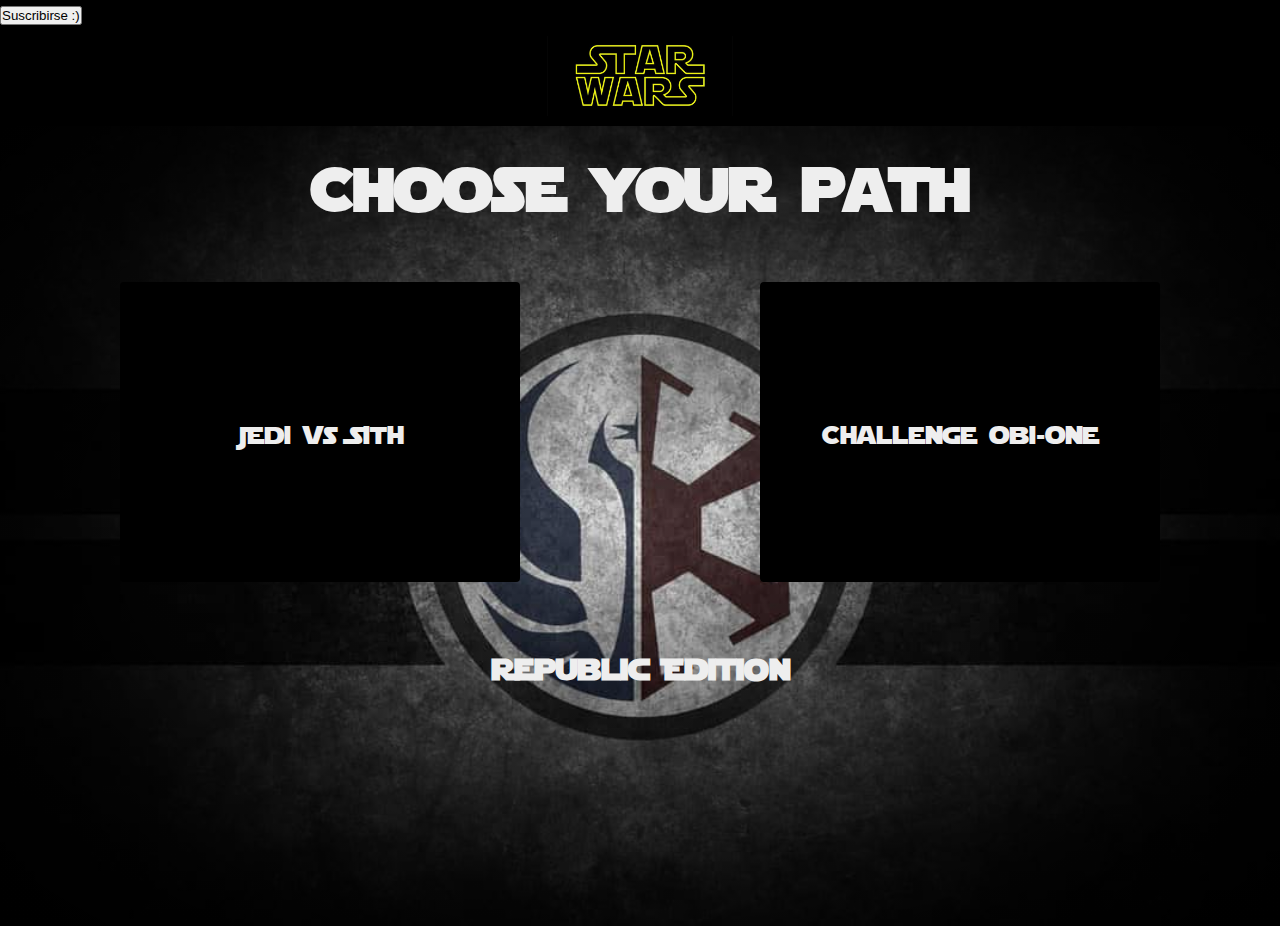
==== index.html @ 499d72a9 "completed" ====
<!Doctype html>
<html>
  <head>
    <link rel="icon" type="image/png" href="icons/icon-72x72.png">
    <link rel="stylesheet" href="assets/styles.css">
    <link rel="manifest" href="/manifest.json">
    <meta charset="utf-8">
    <meta name="viewport" content="width=device-width, initial-scale=1.0">
    <title>Star Wars</title>
  </head>
  <body>
    <section>
      <button class="subscribe-button">Suscribirse :)</button>
    </section>
    <header class="header">
      <picture class="header__picture">
        <img class="header__image" src="assets/img/starwars-logo.jpg" alt="Star Wars logo">
      </picture>
    </header>


    <section class="section">
      <h1 class="section__title">Choose your path</h1>
      <div class="section__container">
        <a class="section__card player">Jedi vs Sith</a>
        <a class="section__card computer" href="views/computer.html">Challenge obi-one</a>
      </div>
      <footer>
        <h3 class="footer__text">Republic Edition</h3>
      </footer>
    </section>

    <audio class="lightsaber-audio" src="assets/sounds/lightsaber.wav"></audio>
    <audio class="hello-audio" src="assets/sounds/hello-there.ogg"></audio>

    <script src="assets/main.js"></script>
    <script>
    // Service Worker Register
    if('serviceWorker' in navigator && 'PushManager' in window) {
      window.addEventListener('load', function() {
        navigator.serviceWorker.register('/sw.js')
          .then((swReg) => {
            console.log("Service Worker Registered and Push Notifications");
            swRegistration = swReg;
            getSubsciptionStatus();
          })
      });
    }
    </script>
    <script src="push-notifications.js" async></script>
  </body>
</html>
---- assets/styles.css ----
* {
  margin: 0;
  padding: 0;
}

@font-face {
  font-family: starjedi;
  src: url('fonts/starjedi.ttf');
  font-display: swap;
}

:root {
  --black-color: #000;;
  --white-color: #eee;
  --star-wars-yellow: #FFE918;

  --header-height: 100px;
}

html {
  background-color: black;
}

body {
  font-family: starjedi;
}

/* Header */
.header {
  background-color: var(--black-color);
  box-sizing: border-box;
  height: var(--header-height);
  padding: 10px 0;
}

.header__picture {
  display: block;
  height: 100%;
  text-align: center;
}

.header__image {
  height: 100%;
}

/* Section */
.section {
  background-image: radial-gradient(transparent, black), url('img/landing-page/landing-background.jpg');
  background-position: center;
  background-size: cover;
  min-height: calc(100vh - var(--header-height));
}

.section__title {
  color: var(--white-color);
  font-size: 60px;
  text-align: center;
  padding-top: 10px;
}

.section__container {
  display: flex;
  justify-content: space-around;
  padding: 50px 0;
}

/* Cards */
.section__card {
  align-items: center;
  background-size: cover;
  background-color: var(--black-color);
  border-radius: 4px;
  box-sizing: border-box;
  color: var(--white-color);
  display: flex;
  height: 300px;
  justify-content: center;
  font-size: 25px;
  text-decoration: none;
  transition: all .4s;
  width: 400px;
}

.section__card:hover {
  font-size: 20px;
  padding-right: 140px;
}

.player:hover {
  background-image: url('img/landing-page/landing-vs.jpg');
}

.computer:hover {
  background-image: url('img/landing-page/landing-obi.jpg');
}

.footer__text {
  color: var(--white-color);
  font-size: 30px;
  text-align: center;
  padding: 10px 0;
}

/* Obi One Section */
.obiWan__select {
  background-image: radial-gradient(transparent, black), url('img/vs-computer/clone-background.jpg');
  display: none;
}

.obiWan__select.active {
  display: block;
}

.card__container {
  align-items: center;
  display: flex;
  justify-content: space-around;
  height: calc(100vh - 316px);
}

.card__label {
  border: 10px solid gray;
  border-radius: 10px;
  background-color: gray;
  cursor: pointer;
  filter: brightness(.9);
  height: 250px;
  position: relative;
  overflow: hidden;
  width: 400px
}

.card__label:hover {
  border-color: lightgray;
  background-color: lightgray;
  filter: brightness(1.2);
}

.card__label img {
  border-radius: 10px;
  min-height: 100%;
  max-width: 100%;
}

.card__label:hover .card__title {
  display: block;
}

.card__title {
  bottom: 10px;
  color: lightgray;
  display: none;
  font-size: 30px;
  letter-spacing: 1px;
  position: absolute;
  right: 10px;
}

input {
  display: none;
}

.obiWan__match {
  background-image: radial-gradient(transparent, black), url('img/vs-computer/obi-background.jpeg');
  background-position: top;
  display: none;
  grid-template-columns: 1fr 2fr 1fr;
}

.obiWan__match.active {
  display: grid;
}

.result,
.weapon-selection {
  align-items: center;
  box-sizing: border-box;
  display: flex;
  flex-direction: column;
  justify-content: center;
  padding-bottom: var(--header-height);
}

.result h2 {
  color: var(--star-wars-yellow);
  font-size: 40px;
}

.result picture {
  display: block;
  margin: 60px 0 40px 0;
  text-align: center;
  width: 100%;
}

.result picture img{
  max-height: 500px;
  max-width: 100%;
}

.weapon-selection h3 {
  color: var(--white-color);
  font-size: 25px;
}

.weapon-selection picture {
  background-color: var(--white-color);
  border-radius: 100%;
  padding: 10px;
  margin: 20px 0;
  width: 100px;
}

.weapon-selection picture img {
  width: 100%;
}



@media screen and (max-width: 800px) {
  .section__title {
    font-size: 35px;
  }

  .section__card {
    width: 300px;
  }

  .player {
    background-image: url('img/landing-page/landing-vs.jpg');
    background-position: center;
  }

  .computer {
    background-image: url('img/landing-page/landing-obi.jpg');
    background-position: center;
  }

  .card__container {
    box-sizing: border-box;
    flex-direction: column;
    height: auto;
    padding: 0 50px;
  }

  .card__label {
    height: 200px;
    margin: 20px 0;
    width: 100%;
  }

  .obiWan__match {
    grid-template-columns: 1fr 1fr;
  }

  .result {
    grid-column: 1/3;
    grid-row: 1/2;
    padding-bottom: 20px;
  }

  .result picture {
    margin: 0;
  }

  .weapon-selection h3 {
    font-size: 15px;
  }
}

@media screen and (max-width: 450px) {

  .section__container {
    align-items: center;
    flex-direction: column;
    padding: 0;
  }

  .section__card {
    margin: 20px 0;
  }
}
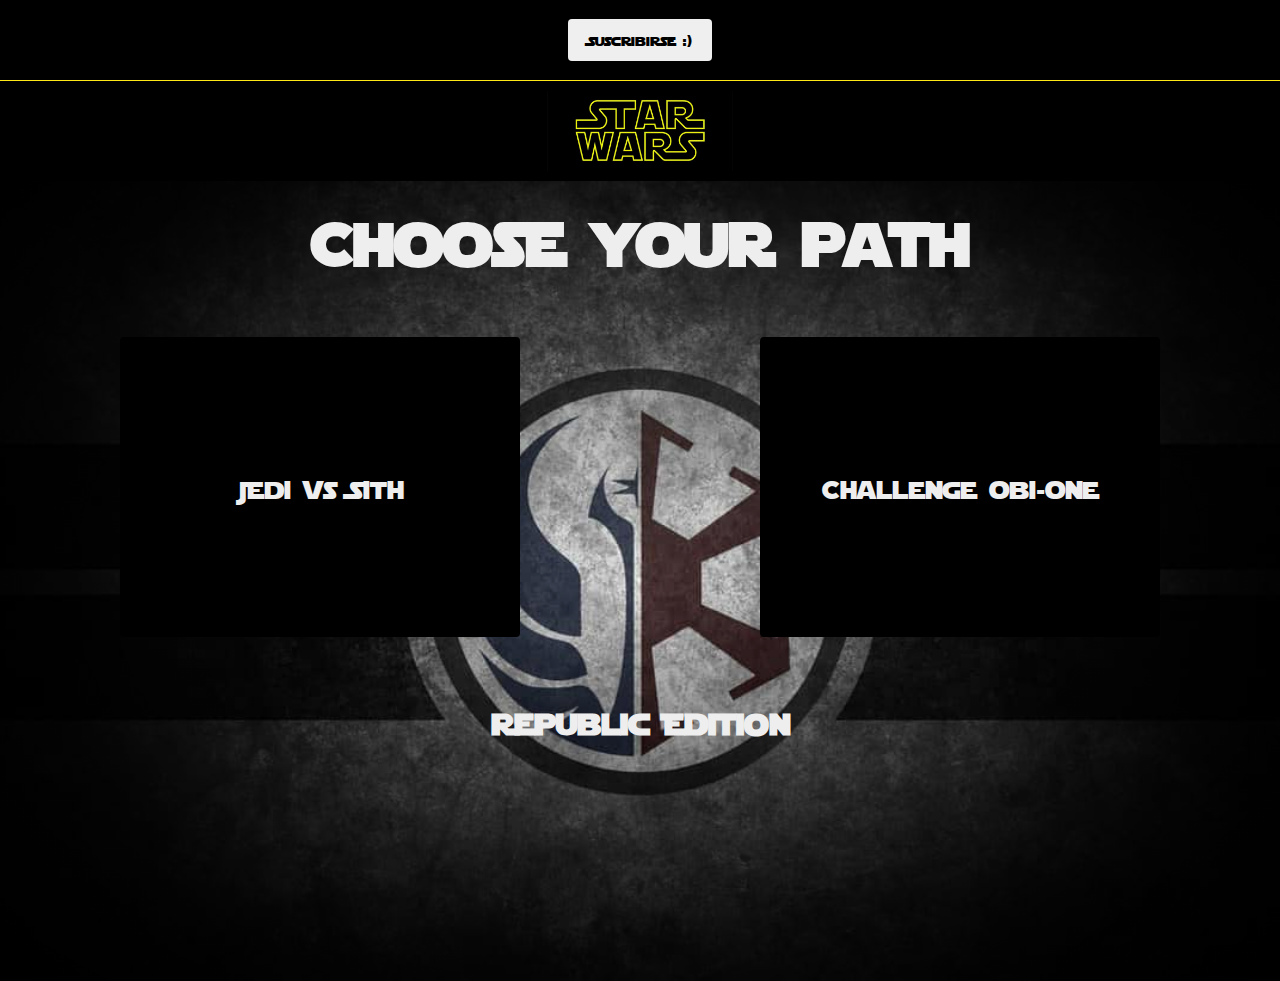
==== commit e0fbb0ed: "susbscribed button styles" ====
--- a/index.html
+++ b/index.html
@@ -9,7 +9,7 @@
     <title>Star Wars</title>
   </head>
   <body>
-    <section>
+    <section class="subscription">
       <button class="subscribe-button">Suscribirse :)</button>
     </section>
     <header class="header">
@@ -34,19 +34,7 @@
     <audio class="hello-audio" src="assets/sounds/hello-there.ogg"></audio>
 
     <script src="assets/main.js"></script>
-    <script>
-    // Service Worker Register
-    if('serviceWorker' in navigator && 'PushManager' in window) {
-      window.addEventListener('load', function() {
-        navigator.serviceWorker.register('/sw.js')
-          .then((swReg) => {
-            console.log("Service Worker Registered and Push Notifications");
-            swRegistration = swReg;
-            getSubsciptionStatus();
-          })
-      });
-    }
-    </script>
+    <script src="sw-registration.js"></script>
     <script src="push-notifications.js" async></script>
   </body>
 </html>
--- a/assets/styles.css
+++ b/assets/styles.css
@@ -40,7 +40,29 @@
 }
 
 .header__image {
-  height: 100%;
+  height: 100%;a
+}
+
+.subscription {
+  border-bottom: 1px solid var(--star-wars-yellow);
+  display: flex;
+  justify-content: center;
+  align-items: center;
+  height: 80px;
+}
+
+.subscribe-button {
+  border: none;
+  border-radius: 4px;
+  cursor: pointer;
+  padding: 10px 20px;
+  font-family: starjedi;
+}
+
+.subscribe-button.subcribed {
+  border: 1px solid var(--star-wars-yellow);
+  color: var(--star-wars-yellow);
+  background-color: var(--black-color);
 }
 
 /* Section */
